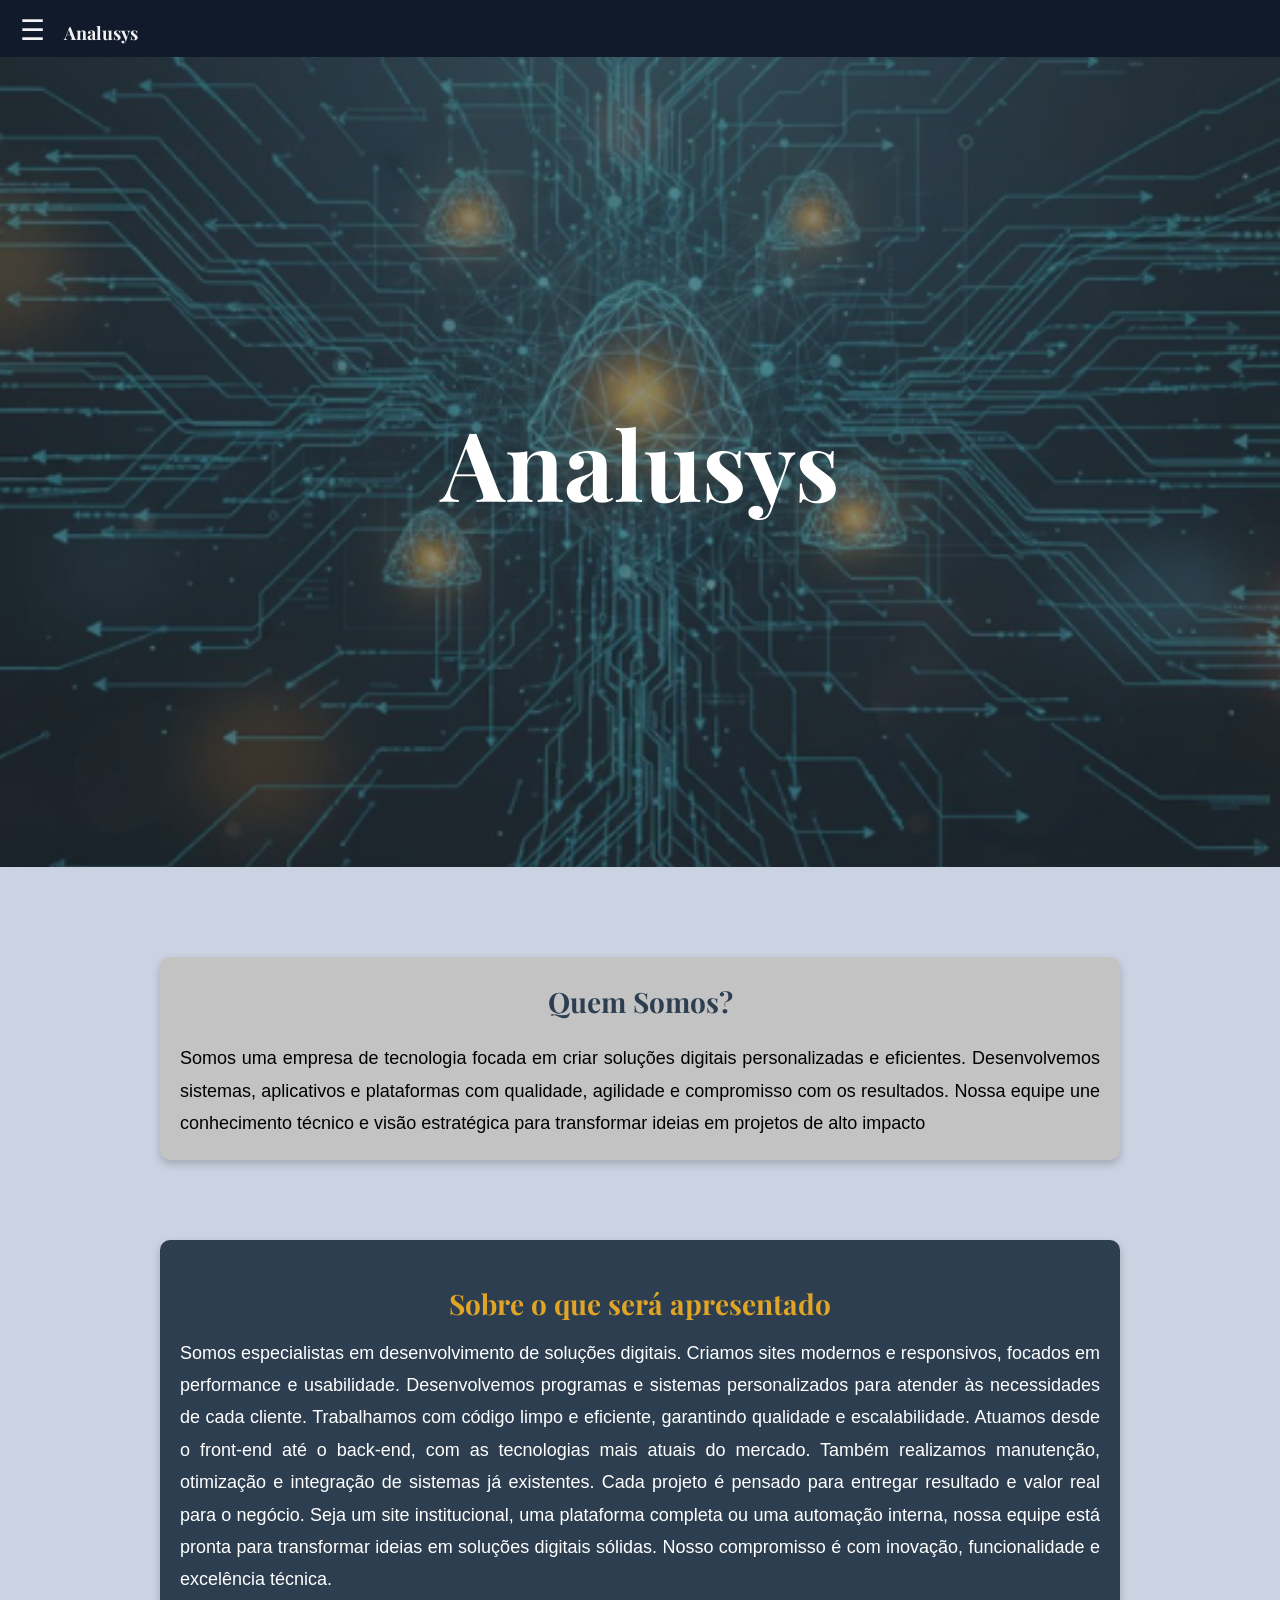
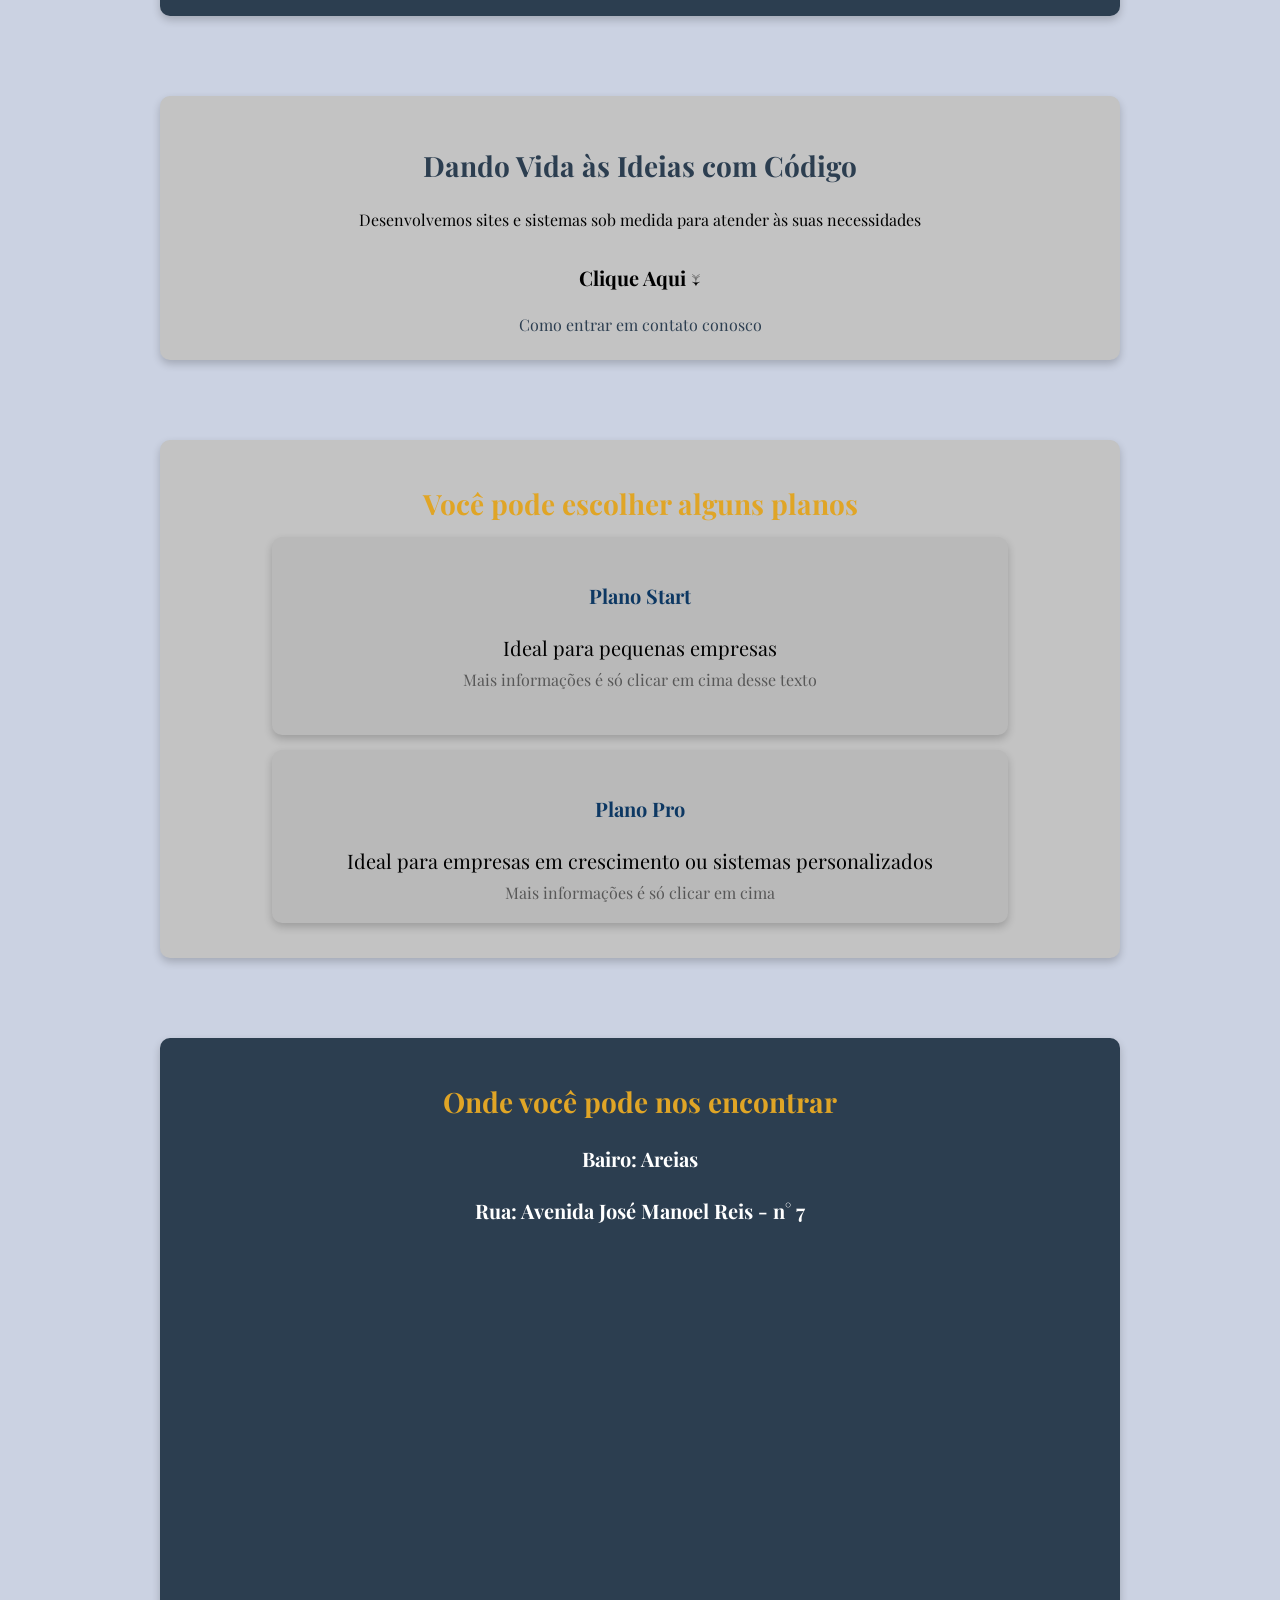
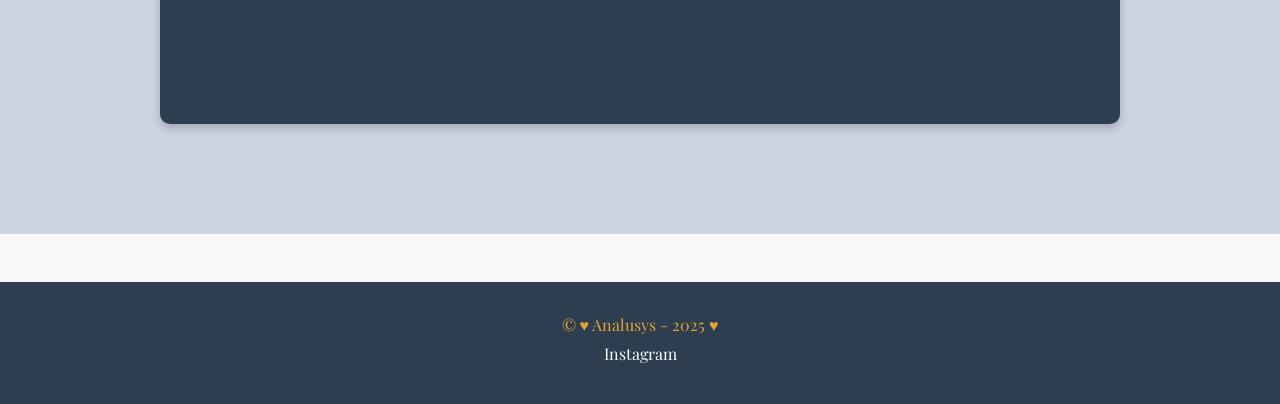
==== index.html @ 03ae9d4e "versao 06" ====
<!DOCTYPE html>
<html lang="pt_BR">
<head>
    <meta charset="UTF-8">
    <meta name="viewport" content="width=device-width, initial-scale=1.0">
    <link rel="stylesheet" href="./index.css">
    <link rel="shortcut icon" href="./img/logo_analusys.png" type="image/x-icon">
    <script src="./index.js"></script>
    <title>Situação de apendizagem</title>
    <link href="https://fonts.googleapis.com/css2?family=Great+Vibes&family=Playfair+Display:wght@700&display=swap" rel="stylesheet">
</head>
<body>
   <!-- Cabeçalho -->
    <header>
        <span class="menu-btn" onclick="abrirMenu()">&#9776;</span>
        <span class="logo">Analusys</span>
    </header>

    <!-- Menu lateral -->
    <nav id="menu-lateral" class="menu-lateral">
        <a href="javascript:void(0)" class="fechar" onclick="fecharMenu()">&times;</a>
        <a href="./index.html">Início</a>
        <a href="./sobre.html">Sobre</a>
        <a href="./projetos.html">Projetos</a>
    </nav>

    <!-- Banner com nome -->
    <section class="hero">
        <h1><span class="analusys">Analusys</span></h1>
    </section>
    <main class="container">
        <!-- sobre mim -->
        <section>
            <div class="sobre-mim">
                <div class="texto quemsoueu">
                    <h2>Quem Somos?</h2>
                    <p>
                        Somos uma empresa de tecnologia focada em criar soluções digitais personalizadas e eficientes. Desenvolvemos sistemas, aplicativos e plataformas com qualidade, agilidade e compromisso com os resultados. Nossa equipe une conhecimento técnico e visão estratégica para transformar ideias em projetos de alto impacto
                    </p>
                </div>
            </div>
            </section>

            <section>
                <div class="fala-cont">
                    <div class="fala">
                        <h3>Sobre o que será apresentado</h3>
                        <p class="texto">
                            Somos especialistas em desenvolvimento de soluções digitais. Criamos sites modernos e responsivos, focados em performance e usabilidade. Desenvolvemos programas e sistemas personalizados para atender às necessidades de cada cliente. Trabalhamos com código limpo e eficiente, garantindo qualidade e escalabilidade. Atuamos desde o front-end até o back-end, com as tecnologias mais atuais do mercado. Também realizamos manutenção, otimização e integração de sistemas já existentes. Cada projeto é pensado para entregar resultado e valor real para o negócio. Seja um site institucional, uma plataforma completa ou uma automação interna, nossa equipe está pronta para transformar ideias em soluções digitais sólidas. Nosso compromisso é com inovação, funcionalidade e excelência técnica.
                        </p>
                    </div>
                </div>
            </section>

            <section>
                <div class="entre-em-contato">
                    <div class="contato">
                        <h1>Dando Vida às Ideias com Código</h1>
                        <p>Desenvolvemos sites e sistemas sob medida para atender às suas necessidades</p>
                        <h2>Clique Aqui &darr;</h2>
                        <p>
                            <a href="./contato.html">Como entrar em contato conosco</a>
                        </p>
                    </div>

                </div>
            </section>
            <section>
                <div class="planos-mensais">
                    <div class="planos">
                        <h1>Você pode escolher alguns planos</h1>
                        <div class="plano-start">
                            <h1>Plano Start</h1>
                            <p>Ideal para pequenas empresas</p>
                            <a href="./plano-start.html">Mais informações é só clicar em cima desse texto</a>
                            <p></p>
                        </div>
                        <div class="plano-pro">
                            <h1>Plano Pro</h1>
                            <p>Ideal para empresas em crescimento ou sistemas personalizados</p>
                            <a href="./plano-pro.html">Mais informações é só clicar em cima</a>
                        </div>

                    </div>
                </div>
            </section>

            <!-- localização -->
            <section>
                <div class="aonde-estamos">
                    <div class="localizacao">
                        <h1> Onde você pode nos encontrar</h1>
                        <h2>Bairo: Areias</h2>
                        <h3>Rua: Avenida José Manoel Reis - n° 7</h3>

                        <iframe src="https://www.google.com/maps/embed?pb=!1m18!1m12!1m3!1d3547.6511385776926!2d-48.64043492561674!3d-27.230100706537907!2m3!1f0!2f0!3f0!3m2!1i1024!2i768!4f13.1!3m3!1m2!1s0x94d8a958b915060d%3A0x307182a0b4d7f685!2sAv.%20Jos%C3%A9%20Manoel%20Reis%2C%207%2C%20Tijucas%20-%20SC%2C%2088200-000!5e0!3m2!1spt-BR!2sbr!4v1760147303671!5m2!1spt-BR!2sbr" frameborder="0" 
                        class="mapa"></iframe>

                    </div>
                </div>
            </section>
    </main>
    <footer>
        <div class="cont-rodape">
            <p>&copy; &hearts; Analusys - 2025 &hearts;</p>
            <p>
                <a href="https://www.instagram.com/bernardi7072/">Instagram</a>
            </p>

        </div>
    </footer>
</body>
</body>
</html>
---- index.css ----
* {
    margin: 0;
    padding: 0;
    box-sizing: border-box;
}

body {
    font-family: 'Playfair Display', serif;
    background-color: #f8f8f8;
}

header {
    background: #111a2b;
    color: #f2f2f2;
    padding: 10px 20px;
    box-shadow: 0 2px 5px rgba(0,0,0,0.1);
}

.menu-btn {
    font-size: 28px;
    cursor: pointer;
    margin-right: 15px;
}

.logo {
    font-weight: bold;
    font-size: 18px;
}

/* Menu lateral */
.menu-lateral {
    height: 100%;
    width: 0;
    position: fixed;
    top: 0;
    left: 0;
    background-color: #2c3e50;
    overflow-x: hidden;
    transition: 0.4s;
    padding-top: 60px;
    z-index: 1000;
}

.menu-lateral a {
    padding: 12px 25px;
    text-decoration: none;
    font-size: 20px;
    color: white;
    display: block;
    transition: 0.3s;
}

.menu-lateral a:hover {
    background: #575757;
}

/* Botão de fechar (X) */
.menu-lateral .fechar {
    position: absolute;
    top: 15px;
    right: 25px;
    font-size: 36px;
    text-decoration: none;
    color: white;
}

/* Seção hero (banner) */
.hero {
    background: url("img/fundo_coxinha2.png") no-repeat center center/cover;
    height: 90vh;
    display: flex;
    justify-content: center;
    align-items: center;
    text-align: center;
}

/* Nome estilizado */
.hero h1 {
    font-size: 80px;
    color: #333;
    font-family: 'Playfair Display', serif;
}

.analusys {
    color: white; 
    font-size: 96px;
}

.container {
    padding: 50px;
    background: #cbd2e2;
}

.sobre-mim {
    display: flex;
    align-items: flex-start;
    justify-content: center;
    gap: 30px;
    max-width: 1000px;
    margin: 20px auto;
    padding: 20px 20px 40px 20px;
}

.sobre-mim .texto {
    flex: 1;
    font-size: 18px;
    line-height: 1.8;
    text-align: justify;
}

.sobre-mim .texto h2 {
    font-size: 28px;
    margin-bottom: 15px;
    text-align: center;
    color: #2c3e50;
    font-family: 'Playfair Display', serif;
}

.sobre-mim .texto p {
    font-family: Arial, sans-serif;
}

.sobre-mim .quemsoueu{
    background-color: #c3c3c3;
    color: black;
    border-radius: 10px;
    width: 100%;
    max-width: 2000px;
    margin: 0 auto;
    padding: 20px;
    box-shadow: 0 4px 8px rgba(0, 0, 0, 0.2);
}

.sobre-mim .texto p {
    font-family: Arial, sans-serif;
}

.fala-cont {
    display: flex;
    align-items: flex-start;
    justify-content: center;
    max-width: 1000px;
    margin: 20px auto;
    padding: 20px 20px 40px 20px;
}

.fala-cont h3 {
    font-size: 28px;
    margin-top: 25px;
    margin-bottom: 15px;
    text-align: center;
    color: #e0a526;
    font-family: 'Playfair Display', serif;
}

.fala-cont .texto{
    font-family: Arial, sans-serif;
}

.fala-cont .fala{
    background-color: #2c3e50;
    color: white;
    border-radius: 10px;
    width: 100%;
    max-width: 2000px;
    margin: 0 auto;
    padding: 20px;
    box-shadow: 0 4px 8px rgba(0, 0, 0, 0.2);
}

.fala-cont .texto {
    flex: 1;
    font-size: 18px;
    line-height: 1.8;
    text-align: justify;
}

.entre-em-contato{
    display: flex;
    align-items: flex-start;
    justify-content: center;
    max-width: 1000px;
    margin: 20px auto;
    padding: 20px 20px 40px 20px;
}

.entre-em-contato h1{
    font-size: 28px;
    margin-top: 25px;
    margin-bottom: 15px;
    text-align: center;
    color: #2c3e50;
    font-family: 'Playfair Display', serif;
}

.entre-em-contato h2{
    font-size: 20px;
    margin-top: 25px;
    margin-bottom: 15px;
    text-align: center;
    color: black;
    font-family: 'Playfair Display', serif;
}

.entre-em-contato .texto{
    font-family: Arial, sans-serif;
}

.entre-em-contato .contato{
    background-color: #c3c3c3;
    color: black;
    border-radius: 10px;
    width: 100%;
    max-width: 2000px;
    margin: 0 auto;
    padding: 20px;
    text-align: center;
    line-height: 1.8;
    box-shadow: 0 4px 8px rgba(0, 0, 0, 0.2);
}

.entre-em-contato p a{
    color: #2c3e50;
    text-decoration: none;
}


.planos-mensais {
    display: flex;
    flex-direction: column;
    align-items: center;
    justify-content: center;
    max-width: 1000px;
    margin: 20px auto;
    text-align: center;
    padding: 20px 20px 40px 20px;
}

.planos-mensais h1 {
    font-size: 28px;
    margin-top: 25px;
    margin-bottom: 8px;
    text-align: center;
    color: #e0a526;
    font-family: 'Playfair Display', serif;
}

.planos-mensais .texto{
    font-family: Arial, sans-serif;
}

.planos-mensais .planos{
    background-color: #c3c3c3;
    color: black;
    border-radius: 10px;
    width: 100%;
    max-width: 2000px;
    margin: 0 auto;
    padding: 20px;
    box-shadow: 0 4px 8px rgba(0, 0, 0, 0.2);
}

.plano-start{
    background-color: #b9b9b9;
    color: black;
    border-radius: 10px;
    width: 80%;
    margin: 15px auto; 
    padding: 20px;
    box-shadow: 0 4px 8px rgba(0, 0, 0, 0.2);
    transition: transform 0.3s ease, box-shadow 0.3s ease; /* transição suave */
}

/* Efeito de subida no hover */
.plano-start:hover {
    transform: translateY(-5px); 
    box-shadow: 0 8px 15px rgba(0, 0, 0, 0.3);
}

.plano-start h1{
    font-size: 20px;
    margin-top: 25px;
    margin-bottom: 8px;
    text-align: center;
    color: #0d3863;
    font-family: 'Playfair Display', serif;
}

.plano-start p{
    font-size: 20px;
    margin-top: 25px;
    margin-bottom: 8px;
    text-align: center;
    color: black;
    font-family: 'Playfair Display', serif;
}

.plano-start a{
   color: #575757;
   text-decoration: none; 
}

.plano-pro{
    background-color: #b9b9b9;
    color: black;
    border-radius: 10px;
    width: 80%;
    margin: 15px auto; 
    padding: 20px;
    box-shadow: 0 4px 8px rgba(0, 0, 0, 0.2);
    transition: transform 0.3s ease, box-shadow 0.3s ease; /* transição suave */
}

/* Efeito de subida no hover */
.plano-pro:hover {
    transform: translateY(-5px); 
    box-shadow: 0 8px 15px rgba(0, 0, 0, 0.3);
}

.plano-pro h1{
    font-size: 20px;
    margin-top: 25px;
    margin-bottom: 8px;
    text-align: center;
    color: #0d3863;
    font-family: 'Playfair Display', serif;
}

.plano-pro p{
    font-size: 20px;
    margin-top: 25px;
    margin-bottom: 8px;
    text-align: center;
    color: black;
    font-family: 'Playfair Display', serif;
}

.plano-pro a{
   color: #575757;
   text-decoration: none; 
}

.aonde-estamos {
    display: flex;
    align-items: flex-start;
    justify-content: center;
    max-width: 1000px;
    margin: 20px auto;
    padding: 20px 20px 40px 20px;
}

.aonde-estamos h1 {
    font-size: 28px;
    margin-top: 25px;
    margin-bottom: 15px;
    text-align: center;
    color: #e0a526;
    font-family: 'Playfair Display', serif;
}

.aonde-estamos .texto{
    font-family: Arial, sans-serif;
}

.aonde-estamos .localizacao{
    background-color: #2c3e50;
    color: white;
    border-radius: 10px;
    width: 100%;
    max-width: 2000px;
    margin: 0 auto;
    padding: 20px;
    box-shadow: 0 4px 8px rgba(0, 0, 0, 0.2);
}

.aonde-estamos h2{
    font-size: 20px;
    margin-top: 25px;
    margin-bottom: 15px;
    text-align: center;
    color: white;
    font-family: 'Playfair Display', serif;
}

.aonde-estamos h3{
    font-size: 20px;
    margin-top: 25px;
    margin-bottom: 15px;
    text-align: center;
    color: white;
    font-family: 'Playfair Display', serif;
}

.aonde-estamos .localizacao {
    flex: 1;
    font-size: 18px;
    text-align: justify;
}

.aonde-estamos .mapa{
    width: 100%;
    height:450px; 
    border:0; 
    margin-top:10px; 
    border-radius:10px;
}
footer {
    background-color: #2c3e50;
    color: #e0a526;
    text-align: center;
    padding: 2rem 0;
    margin-top: 3rem;
}

.cont-rodape p {
    margin-bottom: 0.5rem;
}

.cont-rodape p a{
    color: white;
    text-decoration: none;
}

/* Responsividade */
@media (max-width: 768px) {
    .sobre-mim .sobre-content {
        flex-direction: column;
        text-align: center;
    }

    .sobre-mim .foto img {
        width: 90%;
    }
}
@media (max-width: 768px) {
    .sobre-mim .sobre-content {
        flex-direction: column;
        text-align: center;
    }

    .sobre-mim .foto img {
        width: 90%;
    }
}
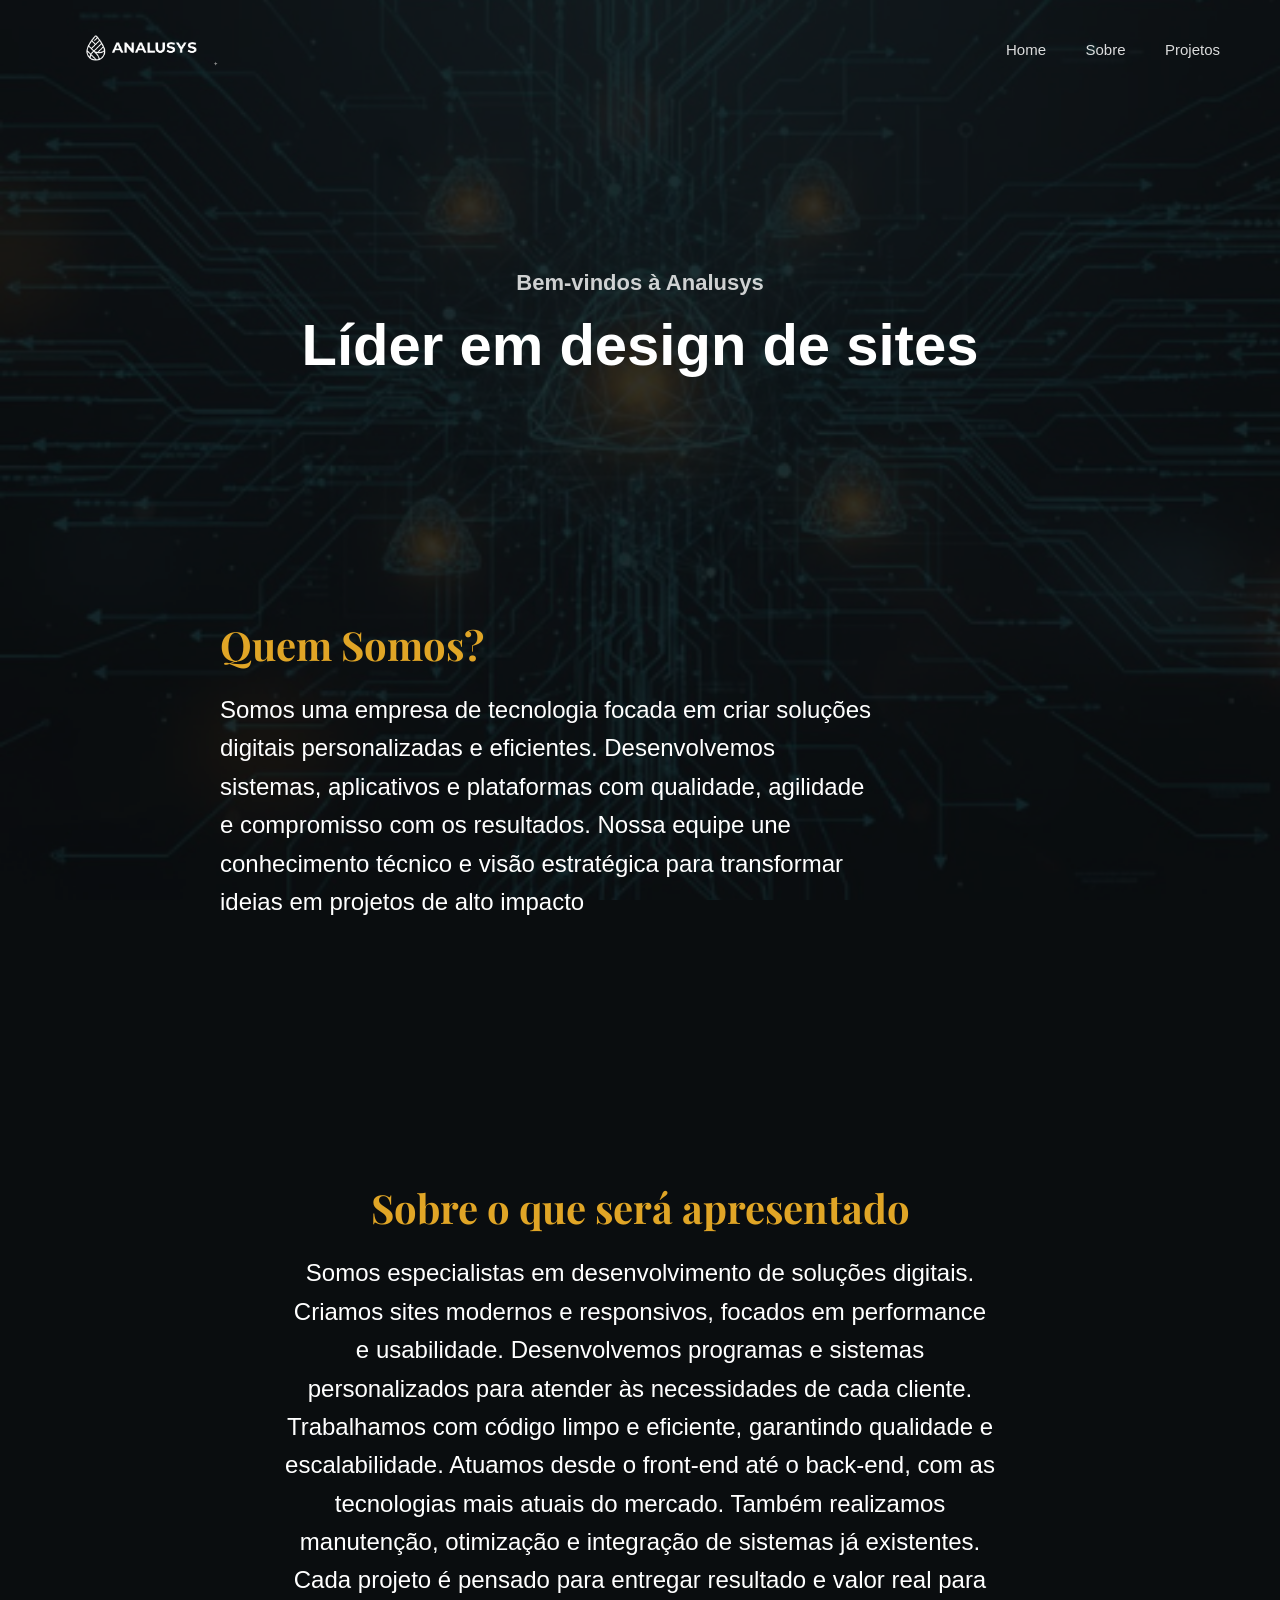
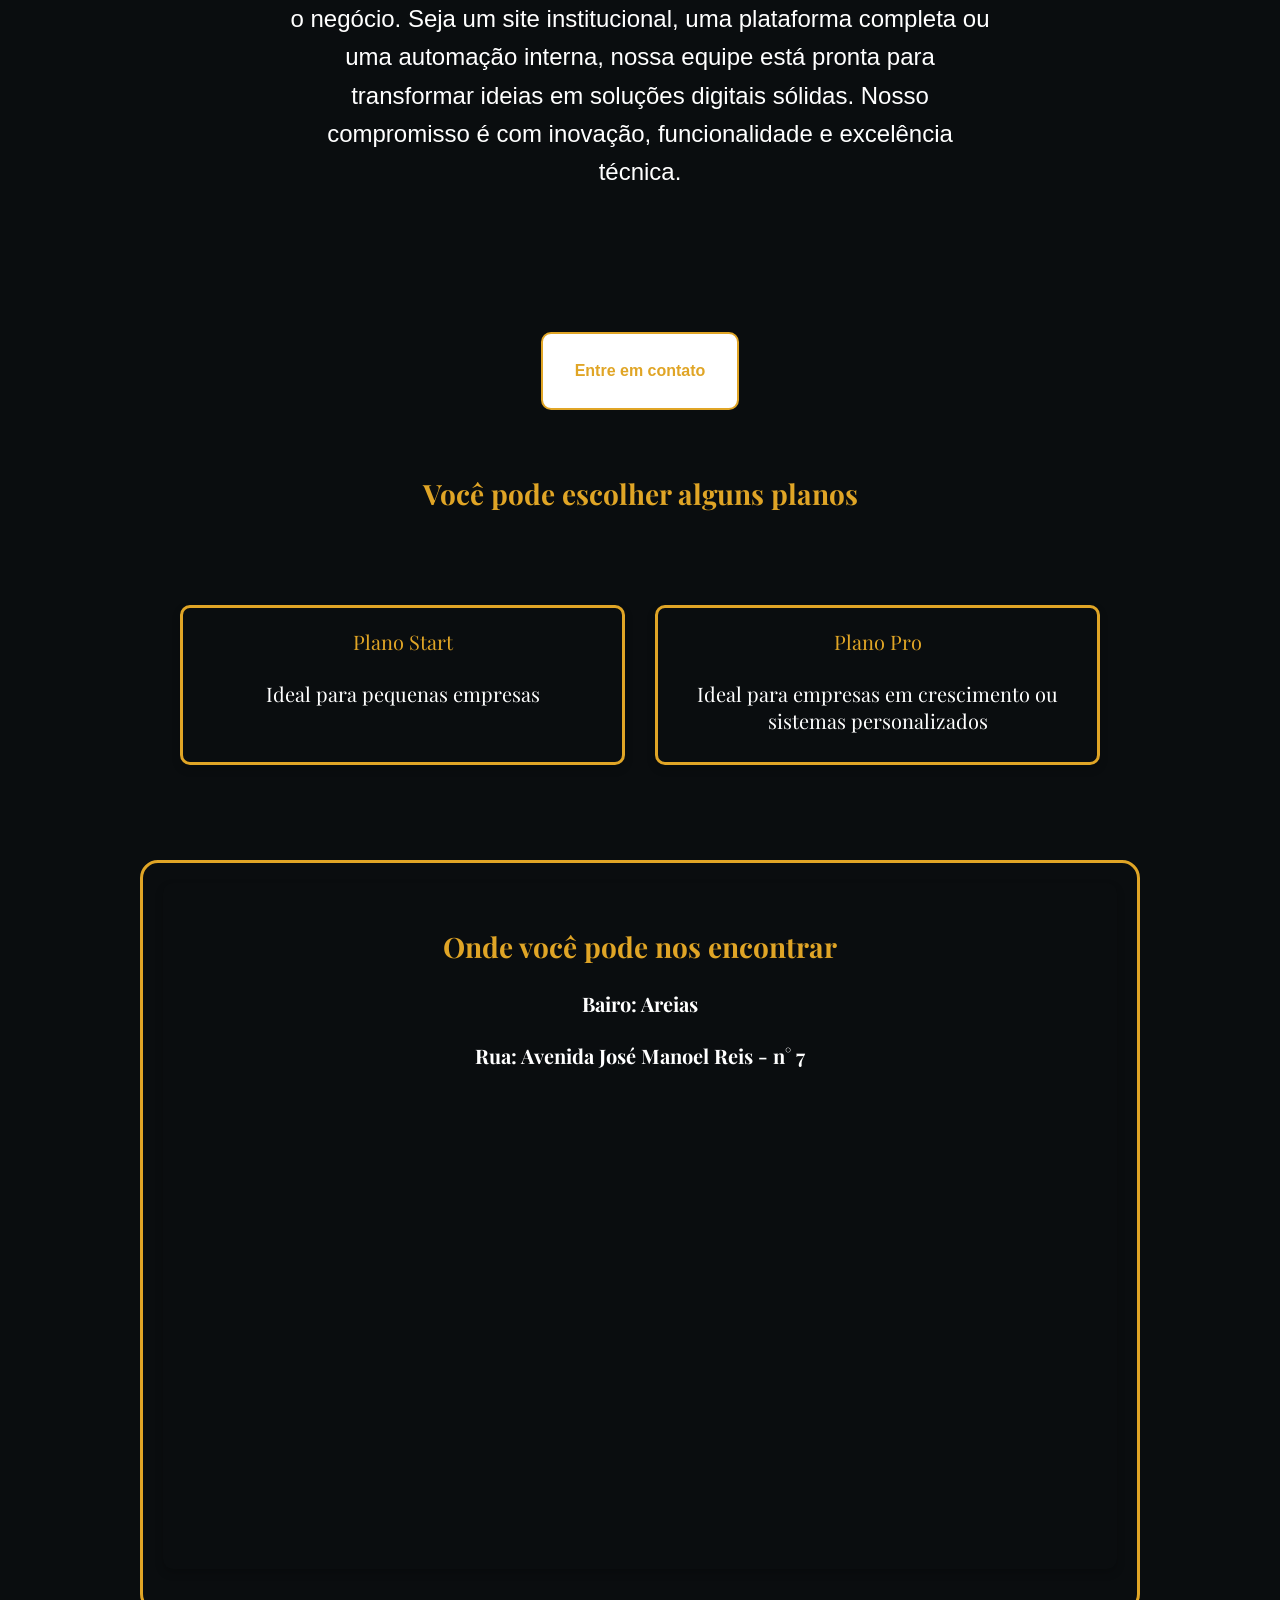
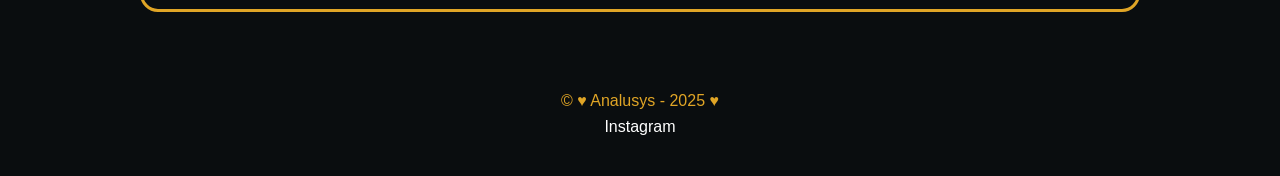
==== commit f7a670a8: "versão 17" ====
--- a/index.html
+++ b/index.html
@@ -5,80 +5,72 @@
     <meta name="viewport" content="width=device-width, initial-scale=1.0">
     <link rel="stylesheet" href="./index.css">
     <link rel="shortcut icon" href="./img/logo_analusys.png" type="image/x-icon">
-    <script src="./index.js"></script>
-    <title>Situação de apendizagem</title>
+    <script src="./index.js">defer</script>
+    <title>Analusys</title>
+    <!-- link para letras diferentes, que não tem na biblioteca do vsc -->
     <link href="https://fonts.googleapis.com/css2?family=Great+Vibes&family=Playfair+Display:wght@700&display=swap" rel="stylesheet">
 </head>
 <body>
    <!-- Cabeçalho -->
     <header>
-        <span class="menu-btn" onclick="abrirMenu()">&#9776;</span>
-        <span class="logo">Analusys</span>
+        <div class="logo">
+            <img src="./img/logo-nome03.png" alt="">
+        </div>
+
+        <nav>
+            <a href="./index.html">Home</a>
+            <a href="./sobre.html">Sobre</a>
+            <a href="./projetos.html">Projetos</a>
+        </nav>
     </header>
 
-    <!-- Menu lateral -->
-    <nav id="menu-lateral" class="menu-lateral">
-        <a href="javascript:void(0)" class="fechar" onclick="fecharMenu()">&times;</a>
-        <a href="./index.html">Início</a>
-        <a href="./sobre.html">Sobre</a>
-        <a href="./projetos.html">Projetos</a>
-    </nav>
+    <!-- HERO SECTION -->
+    <section class="hero">
+        <div class="hero-bg"></div>
 
-    <!-- Banner com nome -->
-    <section class="hero">
-        <h1><span class="analusys">Analusys</span></h1>
+        <h3>Bem-vindos à Analusys</h3>
+        <h1>Líder em design de sites</h1>
+
     </section>
+
     <main class="container">
         <!-- sobre mim -->
         <section>
             <div class="sobre-mim">
-                <div class="texto quemsoueu">
-                    <h2>Quem Somos?</h2>
-                    <p>
-                        Somos uma empresa de tecnologia focada em criar soluções digitais personalizadas e eficientes. Desenvolvemos sistemas, aplicativos e plataformas com qualidade, agilidade e compromisso com os resultados. Nossa equipe une conhecimento técnico e visão estratégica para transformar ideias em projetos de alto impacto
-                    </p>
-                </div>
+                <h2>Quem Somos?</h2>
+                <p>
+                    Somos uma empresa de tecnologia focada em criar soluções digitais personalizadas e eficientes. Desenvolvemos sistemas, aplicativos e plataformas com qualidade, agilidade e compromisso com os resultados. Nossa equipe une conhecimento técnico e visão estratégica para transformar ideias em projetos de alto impacto
+                </p>
             </div>
             </section>
 
             <section>
-                <div class="fala-cont">
-                    <div class="fala">
+                <div class="fala-cont">                     
                         <h3>Sobre o que será apresentado</h3>
-                        <p class="texto">
+                        <p>
                             Somos especialistas em desenvolvimento de soluções digitais. Criamos sites modernos e responsivos, focados em performance e usabilidade. Desenvolvemos programas e sistemas personalizados para atender às necessidades de cada cliente. Trabalhamos com código limpo e eficiente, garantindo qualidade e escalabilidade. Atuamos desde o front-end até o back-end, com as tecnologias mais atuais do mercado. Também realizamos manutenção, otimização e integração de sistemas já existentes. Cada projeto é pensado para entregar resultado e valor real para o negócio. Seja um site institucional, uma plataforma completa ou uma automação interna, nossa equipe está pronta para transformar ideias em soluções digitais sólidas. Nosso compromisso é com inovação, funcionalidade e excelência técnica.
                         </p>
-                    </div>
                 </div>
             </section>
 
             <section>
-                <div class="entre-em-contato">
-                    <div class="contato">
-                        <h1>Dando Vida às Ideias com Código</h1>
-                        <p>Desenvolvemos sites e sistemas sob medida para atender às suas necessidades</p>
-                        <h2>Clique Aqui &darr;</h2>
-                        <p>
-                            <a href="./contato.html">Como entrar em contato conosco</a>
-                        </p>
-                    </div>
-
-                </div>
+                    <button class="entre-contato">
+                        <span><a href="./contato.html">Entre em contato</a></span>
+                    </button>
+   
             </section>
             <section>
                 <div class="planos-mensais">
+                    <h1>Você pode escolher alguns planos</h1>
                     <div class="planos">
-                        <h1>Você pode escolher alguns planos</h1>
                         <div class="plano-start">
-                            <h1>Plano Start</h1>
+                            <a href="./plano-start.html">Plano Start</a>
                             <p>Ideal para pequenas empresas</p>
-                            <a href="./plano-start.html">Mais informações é só clicar em cima desse texto</a>
                             <p></p>
                         </div>
                         <div class="plano-pro">
-                            <h1>Plano Pro</h1>
+                            <a href="./plano-pro.html">Plano Pro</a>
                             <p>Ideal para empresas em crescimento ou sistemas personalizados</p>
-                            <a href="./plano-pro.html">Mais informações é só clicar em cima</a>
                         </div>
 
                     </div>
--- a/index.css
+++ b/index.css
@@ -5,124 +5,352 @@
 }
 
 body {
-    font-family: 'Playfair Display', serif;
-    background-color: #f8f8f8;
-}
-
+    margin: 0;
+    background: #0A0D0F;
+    font-family: 'Helvetica Neue', Arial, sans-serif;
+    color: #fff;
+}
+
+/* HEADER */
 header {
-    background: #111a2b;
-    color: #f2f2f2;
-    padding: 10px 20px;
-    box-shadow: 0 2px 5px rgba(0,0,0,0.1);
-}
-
-.menu-btn {
-    font-size: 28px;
-    cursor: pointer;
-    margin-right: 15px;
-}
-
-.logo {
-    font-weight: bold;
-    font-size: 18px;
-}
-
-/* Menu lateral */
-.menu-lateral {
-    height: 100%;
-    width: 0;
-    position: fixed;
+    display: flex;
+    justify-content: space-between;
+    align-items: center;
+    padding: 28px 60px;
+}
+
+.logo img{
+    height: 40px;
+    margin: auto;
+    font-size: 20px;
+    font-weight: 600;
+    letter-spacing: 1px;
+}
+
+nav a {
+    margin-left: 35px;
+    text-decoration: none;
+    color: #fff;
+    font-size: 15px;
+    opacity: 0.85;
+    transition: 0.3s;
+}
+
+nav a:hover {
+    opacity: 1;
+}
+
+/* HERO */
+.hero {
+    text-align: center;
+    margin-top: 150px;
+    padding: 20px;
+}
+
+.hero-bg {
+    position: absolute;
     top: 0;
     left: 0;
-    background-color: #2c3e50;
-    overflow-x: hidden;
-    transition: 0.4s;
-    padding-top: 60px;
-    z-index: 1000;
-}
-
-.menu-lateral a {
-    padding: 12px 25px;
+    width: 100%;
+    height: 100%;
+    background-image: url("./img/fundo_coxinha2.png"); 
+    background-size: cover;
+    background-position: center;
+    background-repeat: no-repeat;
+    filter: brightness(0.35); 
+    z-index: -1;
+}
+
+.hero h3 {
+    font-size: 22px;
+    opacity: 0.8;
+}
+
+.hero h1 {
+    margin-top: 15px;
+    font-size: 58px;
+    font-weight: 600;
+}
+
+.container {
+    width: 100%;
+    margin: 0 auto;
+}
+
+/*---------- sobre ------------------*/
+
+.sobre-mim {
+    width: 700px;
+    max-width: 1000px;
+    margin: 200px;
+    padding: 20px 20px 40px ;
+    display: flex;
+    flex-direction: column; 
+    gap: 20px;
+}
+
+.sobre-mim h2 {
+    font-size: 40px;
+    margin: 0;
+    color: #e0a526;
+    font-family: 'Playfair Display', serif;
+}
+
+.sobre-mim p {
+    color: white;
+    font-family: Arial, sans-serif;
+    font-size: 24px;
+    line-height: 1.6;
+}
+
+/*------------- conteudo -----------------*/
+.fala-cont{
+    width: 750px;
+    max-width: 1000px;
+    margin: 100px 100px 100px 600px; /* empurra para a direita */
+    padding: 20px 20px 40px 20px;
+    display: flex;
+    flex-direction: column; 
+    gap: 20px;
+}
+
+.fala-cont h3{
+    font-size: 40px;
+    margin: 0;
+    color: #e0a526;
+    font-family: 'Playfair Display', serif;
+    text-align: right;
+}
+
+.fala-cont p {
+    color: white;
+    font-family: Arial, sans-serif;
+    font-size: 24px;
+    line-height: 1.6;
+    text-align: right;
+}
+/*------------ contato -----------*/
+
+.entre-contato {
+  position: relative;
+  padding: 28px 32px;
+  background: white;
+  border: 2px solid #e0a526;
+  border-radius: 10px;
+  cursor: pointer;
+  overflow: hidden;
+  text-decoration: none;
+  display: block;
+  margin: 0 auto; /* centro */
+  font-size: 16px;
+  color: black;
+  transition: color 0.3s ease, background 0.3s ease;
+}
+
+/* Remover barra azul */
+.entre-contato,
+.entre-contato:focus,
+.entre-contato:active {
+  outline: none;
+  box-shadow: none;
+}
+
+/* A faixa preta */
+.entre-contato::before {
+  content: "";
+  position: absolute;
+  top: 0;
+  left: -100%;
+  width: 100%;
+  height: 100%;
+  background: black;
+  transition: left 0.35s ease;
+  z-index: 0;
+}
+
+.entre-contato span {
+  position: relative;
+  z-index: 1;
+}
+
+/* Hover */
+.entre-contato:hover::before {
+  left: 0;
+}
+
+.entre-contato:hover span {
+  color: white;
+}
+
+.entre-contato:hover {
+  background: white;
+}
+
+
+.entre-contato a{
     text-decoration: none;
-    font-size: 20px;
-    color: white;
-    display: block;
-    transition: 0.3s;
-}
-
-.menu-lateral a:hover {
-    background: #575757;
-}
-
-/* Botão de fechar (X) */
-.menu-lateral .fechar {
-    position: absolute;
-    top: 15px;
-    right: 25px;
-    font-size: 36px;
-    text-decoration: none;
-    color: white;
-}
-
-/* Seção hero (banner) */
-.hero {
-    background: url("img/fundo_coxinha2.png") no-repeat center center/cover;
-    height: 90vh;
-    display: flex;
+    color: #e0a526;
+    font-weight: bolder;
+}
+
+/*------------ planos mensais ----------------*/
+
+.planos-mensais {
+    display: flex;
+    flex-direction: column;
+    justify-content: flex-start;
+    align-items: center;
+    gap: 30px;
+    flex-wrap: nowrap;
+    margin: 40px auto;
+    width: 90%;
+}
+
+.planos-mensais {
+    display: flex;
+    flex-direction: column;
+    align-items: center;
     justify-content: center;
-    align-items: center;
-    text-align: center;
-}
-
-/* Nome estilizado */
-.hero h1 {
-    font-size: 80px;
-    color: #333;
-    font-family: 'Playfair Display', serif;
-}
-
-.analusys {
-    color: white; 
-    font-size: 96px;
-}
-
-.container {
-    padding: 50px;
-    background: #cbd2e2;
-}
-
-.sobre-mim {
+    max-width: 1000px;
+    margin: 20px auto;
+    text-align: center;
+    padding: 20px 20px 40px 20px;
+}
+
+.planos-mensais h1 {
+    font-size: 28px;
+    margin-top: 25px;
+    margin-bottom: 8px;
+    text-align: center;
+    color: #e0a526;
+    font-family: 'Playfair Display', serif;
+}
+
+.planos-mensais .texto{
+    font-family: Arial, sans-serif;
+}
+
+.planos-mensais .planos{
+    color: black;
+    border-radius: 10px;
+    width: 100%;
+    max-width: 2000px;
+    margin: 0 auto;
+    padding: 20px; 
+    display: flex;
+    justify-content: center;
+    gap: 30px;
+    flex-wrap: nowrap; /* impede quebrar linha */
+    margin-top: 20px;
+}
+
+/*--------------- plano start ---------------*/
+
+.plano-start{
+    background-color: #0A0D0F;
+    color:black;
+    border-radius: 10px;
+    width: 50%;
+    margin: 15px auto; 
+    padding: 20px;
+    border: 3px solid #e0a526;
+    box-shadow: 0 4px 8px rgba(0, 0, 0, 0.2);
+    transition: transform 0.3s ease, box-shadow 0.3s ease; /* transição suave */
+}
+
+/* Efeito de subida no hover */
+.plano-start:hover {
+    transform: translateY(-5px); 
+    box-shadow: 0 8px 15px rgba(0, 0, 0, 0.3);
+}
+
+.plano-start a{
+    font-size: 20px;
+    margin-top: 25px;
+    margin-bottom: 8px;
+    text-align: center;
+    color: #e0a526;
+    font-family: 'Playfair Display', serif;
+    text-decoration: none; 
+}
+
+.plano-start p{
+    font-size: 20px;
+    margin-top: 25px;
+    margin-bottom: 8px;
+    text-align: center;
+    color: white;
+    font-family: 'Playfair Display', serif;
+}
+
+
+/* ------------ plano pro ----------------*/
+
+.plano-pro{
+    background-color: #0A0D0F;
+    color: black;
+    border-radius: 10px;
+    width: 50%;
+    margin: 15px auto; 
+    padding: 20px;
+    border: 3px solid #e0a526;
+    box-shadow: 0 4px 8px rgba(0, 0, 0, 0.2);
+    transition: transform 0.3s ease, box-shadow 0.3s ease;
+}
+
+.plano-pro:hover {
+    transform: translateY(-5px); 
+    box-shadow: 0 8px 15px rgba(0, 0, 0, 0.3);
+}
+
+.plano-pro a{
+    font-size: 20px;
+    margin-top: 25px;
+    margin-bottom: 8px;
+    text-align: center;
+    color: #e0a526;
+    font-family: 'Playfair Display', serif;
+    text-decoration: none; 
+}
+
+.plano-pro p{
+    font-size: 20px;
+    margin-top: 25px;
+    margin-bottom: 8px;
+    text-align: center;
+    color: white;
+    font-family: 'Playfair Display', serif;
+}
+
+/*------------ localização --------------*/
+
+.aonde-estamos {
     display: flex;
     align-items: flex-start;
     justify-content: center;
-    gap: 30px;
     max-width: 1000px;
     margin: 20px auto;
+    border-radius: 18px;
+    border: 3px solid #e0a526;
     padding: 20px 20px 40px 20px;
 }
 
-.sobre-mim .texto {
-    flex: 1;
-    font-size: 18px;
-    line-height: 1.8;
-    text-align: justify;
-}
-
-.sobre-mim .texto h2 {
+.aonde-estamos h1 {
     font-size: 28px;
+    margin-top: 25px;
     margin-bottom: 15px;
     text-align: center;
-    color: #2c3e50;
-    font-family: 'Playfair Display', serif;
-}
-
-.sobre-mim .texto p {
+    color: #e0a526;
+    font-family: 'Playfair Display', serif;
+}
+
+.aonde-estamos .texto{
     font-family: Arial, sans-serif;
 }
 
-.sobre-mim .quemsoueu{
-    background-color: #c3c3c3;
-    color: black;
+.aonde-estamos .localizacao{
+    background-color: #0A0D0F;
+    color: white;
     border-radius: 10px;
     width: 100%;
     max-width: 2000px;
@@ -131,248 +359,6 @@
     box-shadow: 0 4px 8px rgba(0, 0, 0, 0.2);
 }
 
-.sobre-mim .texto p {
-    font-family: Arial, sans-serif;
-}
-
-.fala-cont {
-    display: flex;
-    align-items: flex-start;
-    justify-content: center;
-    max-width: 1000px;
-    margin: 20px auto;
-    padding: 20px 20px 40px 20px;
-}
-
-.fala-cont h3 {
-    font-size: 28px;
-    margin-top: 25px;
-    margin-bottom: 15px;
-    text-align: center;
-    color: #e0a526;
-    font-family: 'Playfair Display', serif;
-}
-
-.fala-cont .texto{
-    font-family: Arial, sans-serif;
-}
-
-.fala-cont .fala{
-    background-color: #2c3e50;
-    color: white;
-    border-radius: 10px;
-    width: 100%;
-    max-width: 2000px;
-    margin: 0 auto;
-    padding: 20px;
-    box-shadow: 0 4px 8px rgba(0, 0, 0, 0.2);
-}
-
-.fala-cont .texto {
-    flex: 1;
-    font-size: 18px;
-    line-height: 1.8;
-    text-align: justify;
-}
-
-.entre-em-contato{
-    display: flex;
-    align-items: flex-start;
-    justify-content: center;
-    max-width: 1000px;
-    margin: 20px auto;
-    padding: 20px 20px 40px 20px;
-}
-
-.entre-em-contato h1{
-    font-size: 28px;
-    margin-top: 25px;
-    margin-bottom: 15px;
-    text-align: center;
-    color: #2c3e50;
-    font-family: 'Playfair Display', serif;
-}
-
-.entre-em-contato h2{
-    font-size: 20px;
-    margin-top: 25px;
-    margin-bottom: 15px;
-    text-align: center;
-    color: black;
-    font-family: 'Playfair Display', serif;
-}
-
-.entre-em-contato .texto{
-    font-family: Arial, sans-serif;
-}
-
-.entre-em-contato .contato{
-    background-color: #c3c3c3;
-    color: black;
-    border-radius: 10px;
-    width: 100%;
-    max-width: 2000px;
-    margin: 0 auto;
-    padding: 20px;
-    text-align: center;
-    line-height: 1.8;
-    box-shadow: 0 4px 8px rgba(0, 0, 0, 0.2);
-}
-
-.entre-em-contato p a{
-    color: #2c3e50;
-    text-decoration: none;
-}
-
-
-.planos-mensais {
-    display: flex;
-    flex-direction: column;
-    align-items: center;
-    justify-content: center;
-    max-width: 1000px;
-    margin: 20px auto;
-    text-align: center;
-    padding: 20px 20px 40px 20px;
-}
-
-.planos-mensais h1 {
-    font-size: 28px;
-    margin-top: 25px;
-    margin-bottom: 8px;
-    text-align: center;
-    color: #e0a526;
-    font-family: 'Playfair Display', serif;
-}
-
-.planos-mensais .texto{
-    font-family: Arial, sans-serif;
-}
-
-.planos-mensais .planos{
-    background-color: #c3c3c3;
-    color: black;
-    border-radius: 10px;
-    width: 100%;
-    max-width: 2000px;
-    margin: 0 auto;
-    padding: 20px;
-    box-shadow: 0 4px 8px rgba(0, 0, 0, 0.2);
-}
-
-.plano-start{
-    background-color: #b9b9b9;
-    color: black;
-    border-radius: 10px;
-    width: 80%;
-    margin: 15px auto; 
-    padding: 20px;
-    box-shadow: 0 4px 8px rgba(0, 0, 0, 0.2);
-    transition: transform 0.3s ease, box-shadow 0.3s ease; /* transição suave */
-}
-
-/* Efeito de subida no hover */
-.plano-start:hover {
-    transform: translateY(-5px); 
-    box-shadow: 0 8px 15px rgba(0, 0, 0, 0.3);
-}
-
-.plano-start h1{
-    font-size: 20px;
-    margin-top: 25px;
-    margin-bottom: 8px;
-    text-align: center;
-    color: #0d3863;
-    font-family: 'Playfair Display', serif;
-}
-
-.plano-start p{
-    font-size: 20px;
-    margin-top: 25px;
-    margin-bottom: 8px;
-    text-align: center;
-    color: black;
-    font-family: 'Playfair Display', serif;
-}
-
-.plano-start a{
-   color: #575757;
-   text-decoration: none; 
-}
-
-.plano-pro{
-    background-color: #b9b9b9;
-    color: black;
-    border-radius: 10px;
-    width: 80%;
-    margin: 15px auto; 
-    padding: 20px;
-    box-shadow: 0 4px 8px rgba(0, 0, 0, 0.2);
-    transition: transform 0.3s ease, box-shadow 0.3s ease; /* transição suave */
-}
-
-/* Efeito de subida no hover */
-.plano-pro:hover {
-    transform: translateY(-5px); 
-    box-shadow: 0 8px 15px rgba(0, 0, 0, 0.3);
-}
-
-.plano-pro h1{
-    font-size: 20px;
-    margin-top: 25px;
-    margin-bottom: 8px;
-    text-align: center;
-    color: #0d3863;
-    font-family: 'Playfair Display', serif;
-}
-
-.plano-pro p{
-    font-size: 20px;
-    margin-top: 25px;
-    margin-bottom: 8px;
-    text-align: center;
-    color: black;
-    font-family: 'Playfair Display', serif;
-}
-
-.plano-pro a{
-   color: #575757;
-   text-decoration: none; 
-}
-
-.aonde-estamos {
-    display: flex;
-    align-items: flex-start;
-    justify-content: center;
-    max-width: 1000px;
-    margin: 20px auto;
-    padding: 20px 20px 40px 20px;
-}
-
-.aonde-estamos h1 {
-    font-size: 28px;
-    margin-top: 25px;
-    margin-bottom: 15px;
-    text-align: center;
-    color: #e0a526;
-    font-family: 'Playfair Display', serif;
-}
-
-.aonde-estamos .texto{
-    font-family: Arial, sans-serif;
-}
-
-.aonde-estamos .localizacao{
-    background-color: #2c3e50;
-    color: white;
-    border-radius: 10px;
-    width: 100%;
-    max-width: 2000px;
-    margin: 0 auto;
-    padding: 20px;
-    box-shadow: 0 4px 8px rgba(0, 0, 0, 0.2);
-}
-
 .aonde-estamos h2{
     font-size: 20px;
     margin-top: 25px;
@@ -405,7 +391,7 @@
     border-radius:10px;
 }
 footer {
-    background-color: #2c3e50;
+    background-color: #0A0D0F;
     color: #e0a526;
     text-align: center;
     padding: 2rem 0;
@@ -421,24 +407,179 @@
     text-decoration: none;
 }
 
-/* Responsividade */
+/*---------------- Responsividade -----------------*/
+
+@media (max-width: 1400px) {
+
+    .fala-cont {
+        margin: 100px auto;
+        text-align: center;
+    }
+
+    .fala-cont h3,
+    .fala-cont p {
+        text-align: center;
+    }
+}
+
+/* ---- Tablets (até 1024px) ---- */
+@media (max-width: 1024px) {
+
+    header {
+        padding: 20px 30px;
+        flex-direction: column;
+        gap: 15px;
+    }
+
+    nav a {
+        margin-left: 20px;
+    }
+
+    .hero h1 {
+        font-size: 42px;
+    }
+
+    .sobre-mim,
+    .fala-cont {
+        width: 90%;
+        margin: 60px auto;
+        text-align: center;
+    }
+
+    .fala-cont h3,
+    .fala-cont p {
+        text-align: center;
+    }
+
+    .planos-mensais .planos {
+        flex-wrap: wrap;
+        gap: 20px;
+    }
+
+    .plano-start,
+    .plano-pro {
+        width: 80%;
+    }
+
+    .aonde-estamos {
+        flex-direction: column;
+        padding: 20px;
+    }
+
+    .aonde-estamos iframe {
+        width: 100%;
+        height: 350px;
+    }
+}
+
+/* ---- Celulares até 768px ---- */
 @media (max-width: 768px) {
-    .sobre-mim .sobre-content {
+
+    header {
+        padding: 18px 20px;
         flex-direction: column;
+        gap: 12px;
+    }
+
+    nav a {
+        font-size: 14px;
+        margin-left: 15px;
+    }
+
+    .hero {
+        margin-top: 100px;
+        padding: 10px;
+    }
+
+    .hero h1 {
+        font-size: 32px;
+    }
+
+    .hero h3 {
+        font-size: 16px;
+    }
+
+    .sobre-mim,
+    .fala-cont {
+        width: 90%;
+        margin: 40px auto;
         text-align: center;
     }
 
-    .sobre-mim .foto img {
-        width: 90%;
-    }
-}
-@media (max-width: 768px) {
-    .sobre-mim .sobre-content {
+    .sobre-mim h2,
+    .fala-cont h3 {
+        font-size: 30px;
+    }
+
+    .sobre-mim p,
+    .fala-cont p {
+        font-size: 18px;
+    }
+
+    .planos-mensais h1 {
+        font-size: 22px;
+    }
+
+    .plano-start,
+    .plano-pro {
+        width: 100%;
+    }
+
+    /* Contatos (cards h1) */
+    .por-que-meio {
         flex-direction: column;
-        text-align: center;
-    }
-
-    .sobre-mim .foto img {
-        width: 90%;
-    }
-}+        gap: 15px;
+    }
+
+    .por-que-meio h1 {
+        width: 100%;
+        min-width: unset;
+        font-size: 16px;
+        padding: 12px;
+    }
+
+    .aonde-estamos {
+        flex-direction: column;
+        padding: 15px;
+    }
+
+    .aonde-estamos iframe {
+        height: 280px;
+    }
+
+}
+
+/* ---- Celulares pequenos até 480px ---- */
+@media (max-width: 480px) {
+
+    header {
+        padding: 15px;
+    }
+
+    nav a {
+        margin-left: 10px;
+        font-size: 13px;
+    }
+
+    .hero h1 {
+        font-size: 26px;
+    }
+
+    .hero h3 {
+        font-size: 14px;
+    }
+
+    .sobre-mim p,
+    .fala-cont p {
+        font-size: 16px;
+    }
+
+    .plano-start p,
+    .plano-pro p {
+        font-size: 16px;
+    }
+
+    footer {
+        font-size: 14px;
+    }
+}
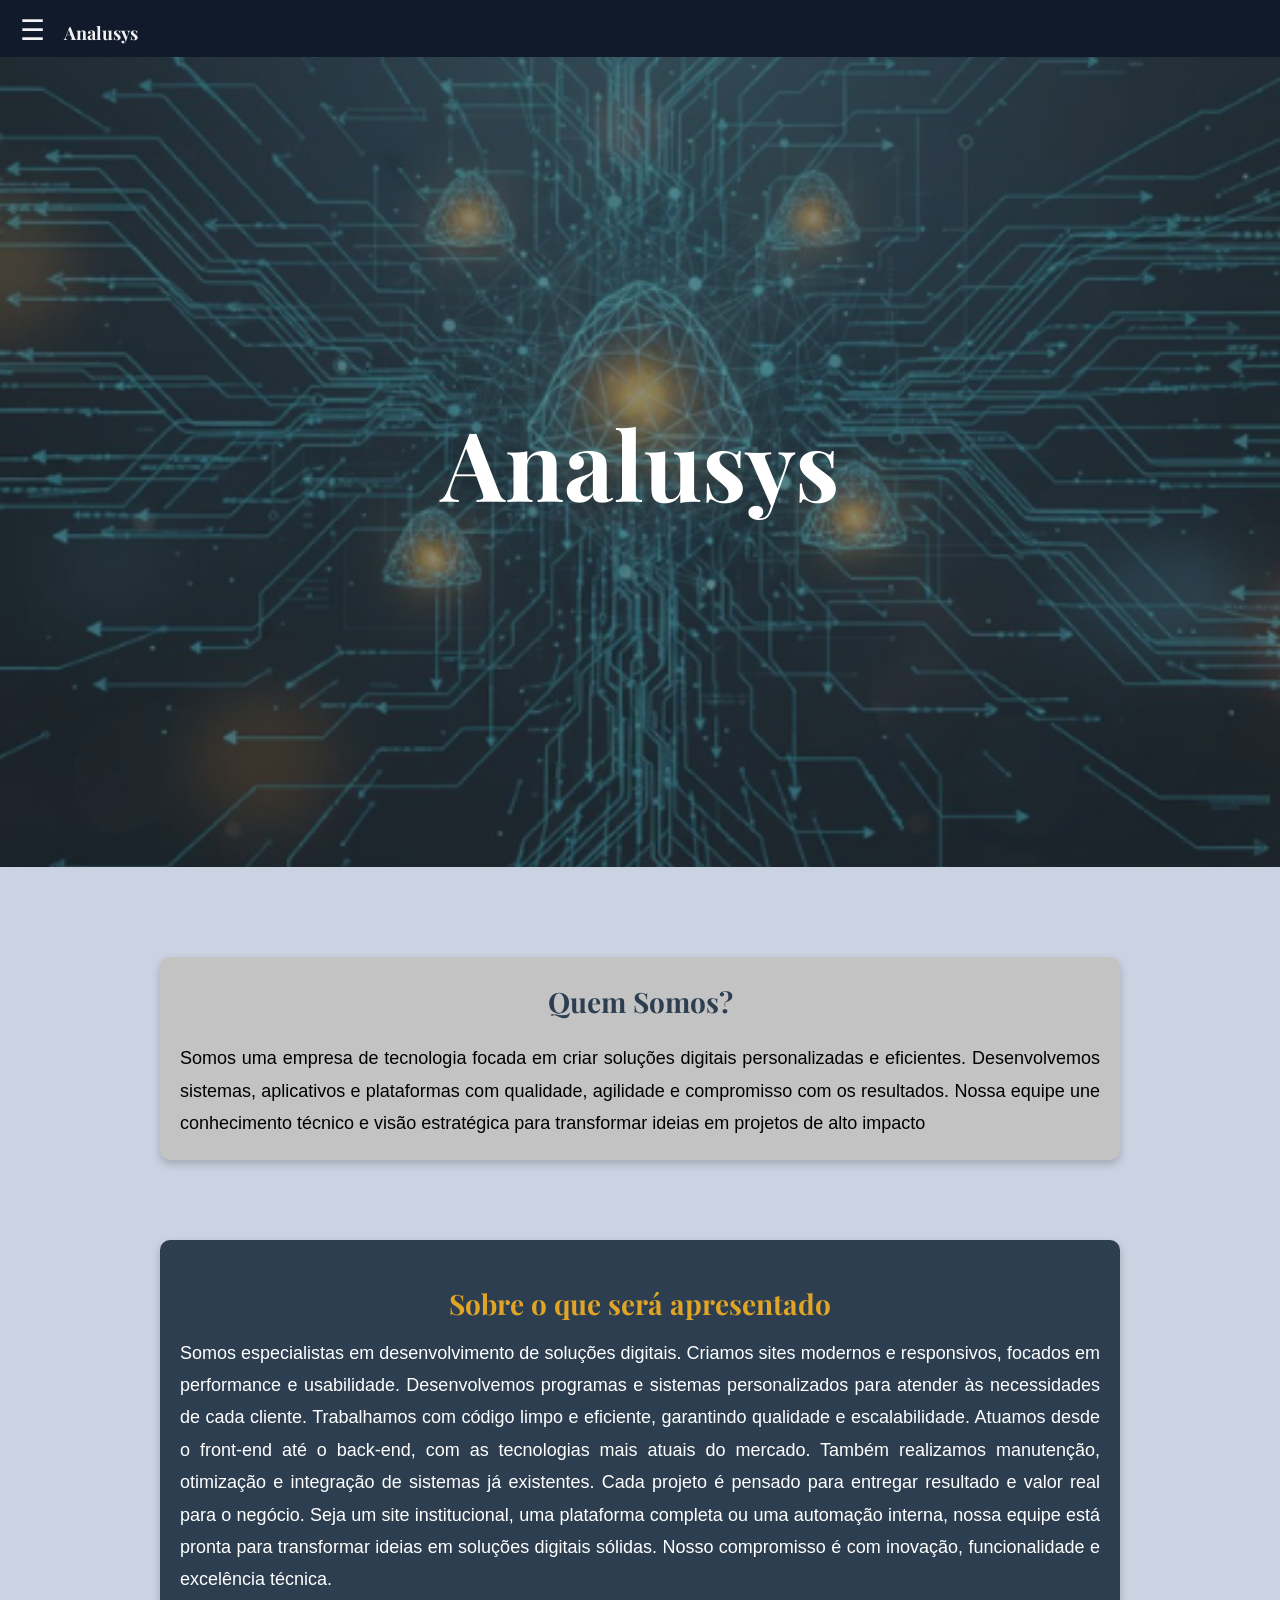
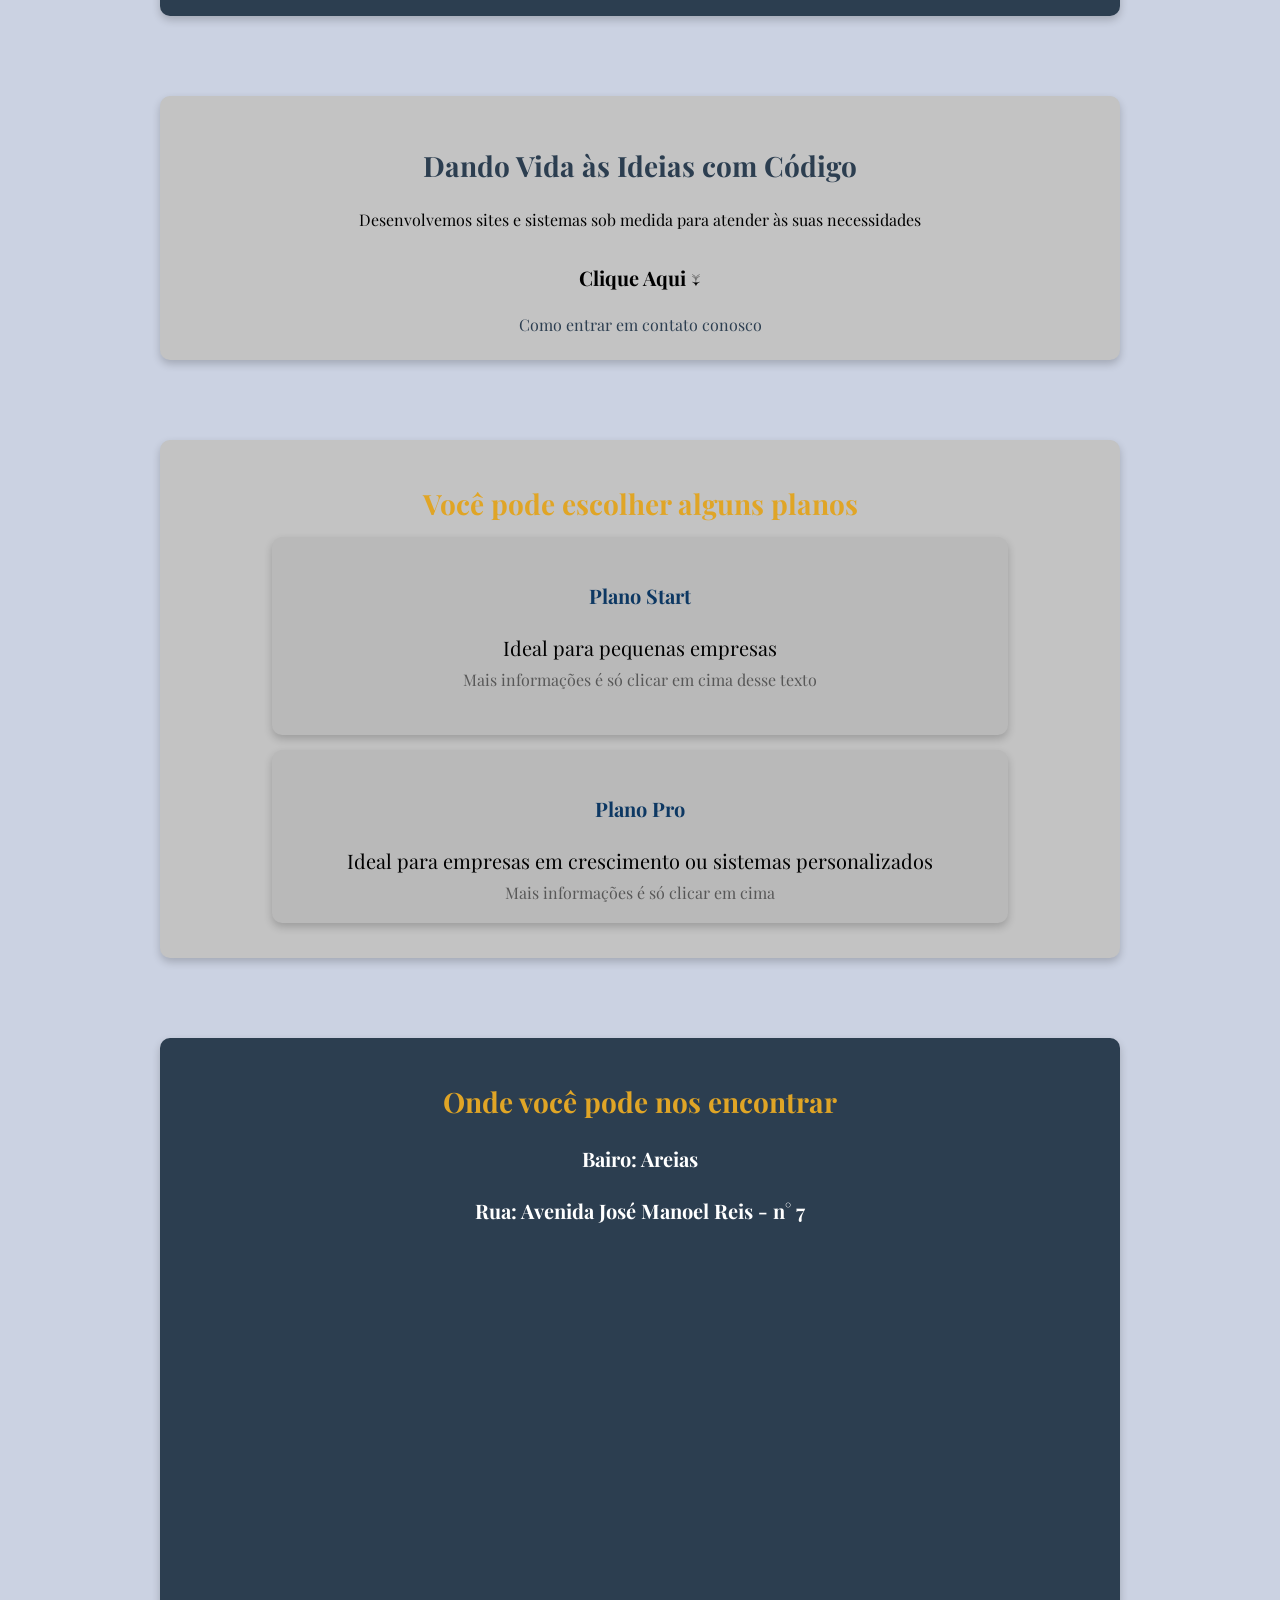
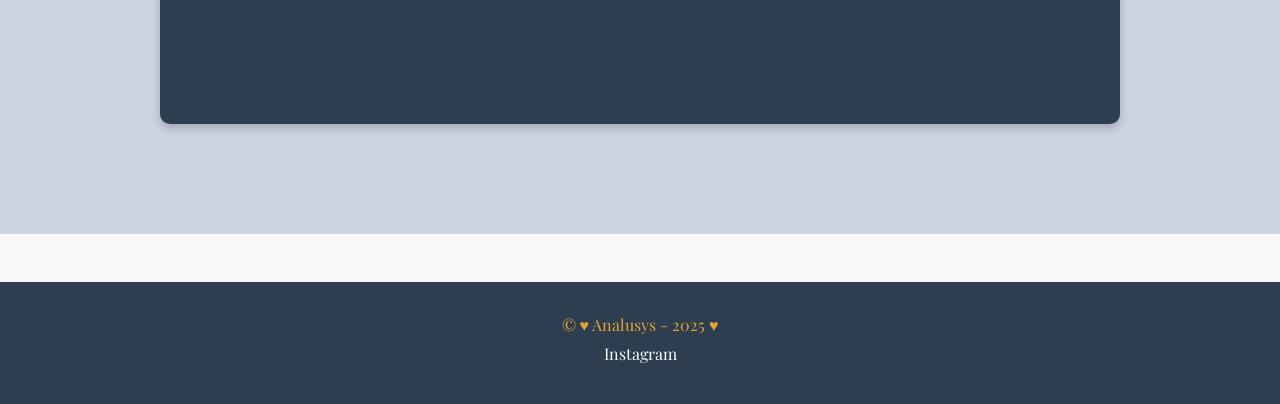
==== commit 1f07149d: "Merge branch 'main' of https://github.com/larssia/situacao-aprendizagem06" ====
--- a/index.html
+++ b/index.html
@@ -13,64 +13,76 @@
 <body>
    <!-- Cabeçalho -->
     <header>
-        <div class="logo">
-            <img src="./img/logo-nome03.png" alt="">
-        </div>
-
-        <nav>
-            <a href="./index.html">Home</a>
-            <a href="./sobre.html">Sobre</a>
-            <a href="./projetos.html">Projetos</a>
-        </nav>
+        <!-- botão de menu igual do site google -->
+        <span class="menu-btn" onclick="abrirMenu()">&#9776;</span>
+        <span class="logo">Analusys</span>
     </header>
 
-    <!-- HERO SECTION -->
+    <!-- Menu lateral -->
+    <nav id="menu-lateral" class="menu-lateral">
+        <a href="javascript:void(0)" class="fechar" onclick="fecharMenu()">&times;</a>
+        <a href="./index.html">Início</a>
+        <a href="./sobre.html">Sobre</a>
+        <a href="./projetos.html">Projetos</a>
+    </nav>
+
+    <!-- Banner com nome -->
     <section class="hero">
-        <div class="hero-bg"></div>
-
-        <h3>Bem-vindos à Analusys</h3>
-        <h1>Líder em design de sites</h1>
-
+        <!-- span: organiza um pedaço pequeno do texto, sem quebrar o layout -->
+        <h1><span class="analusys">Analusys</span></h1>
     </section>
-
     <main class="container">
         <!-- sobre mim -->
         <section>
             <div class="sobre-mim">
-                <h2>Quem Somos?</h2>
-                <p>
-                    Somos uma empresa de tecnologia focada em criar soluções digitais personalizadas e eficientes. Desenvolvemos sistemas, aplicativos e plataformas com qualidade, agilidade e compromisso com os resultados. Nossa equipe une conhecimento técnico e visão estratégica para transformar ideias em projetos de alto impacto
-                </p>
+                <div class="texto quemsoueu">
+                    <h2>Quem Somos?</h2>
+                    <p>
+                        Somos uma empresa de tecnologia focada em criar soluções digitais personalizadas e eficientes. Desenvolvemos sistemas, aplicativos e plataformas com qualidade, agilidade e compromisso com os resultados. Nossa equipe une conhecimento técnico e visão estratégica para transformar ideias em projetos de alto impacto
+                    </p>
+                </div>
             </div>
             </section>
 
             <section>
-                <div class="fala-cont">                     
+                <div class="fala-cont">
+                    <div class="fala">
                         <h3>Sobre o que será apresentado</h3>
-                        <p>
+                        <p class="texto">
                             Somos especialistas em desenvolvimento de soluções digitais. Criamos sites modernos e responsivos, focados em performance e usabilidade. Desenvolvemos programas e sistemas personalizados para atender às necessidades de cada cliente. Trabalhamos com código limpo e eficiente, garantindo qualidade e escalabilidade. Atuamos desde o front-end até o back-end, com as tecnologias mais atuais do mercado. Também realizamos manutenção, otimização e integração de sistemas já existentes. Cada projeto é pensado para entregar resultado e valor real para o negócio. Seja um site institucional, uma plataforma completa ou uma automação interna, nossa equipe está pronta para transformar ideias em soluções digitais sólidas. Nosso compromisso é com inovação, funcionalidade e excelência técnica.
                         </p>
+                    </div>
                 </div>
             </section>
 
             <section>
-                    <button class="entre-contato">
-                        <span><a href="./contato.html">Entre em contato</a></span>
-                    </button>
-   
+                <div class="entre-em-contato">
+                    <div class="contato">
+                        <h1>Dando Vida às Ideias com Código</h1>
+                        <p>Desenvolvemos sites e sistemas sob medida para atender às suas necessidades</p>
+                        <h2>Clique Aqui &darr;</h2>
+                        <!-- &darr é como se fosse um emoji -->
+                        <p>
+                            <a href="./contato.html">Como entrar em contato conosco</a>
+                        </p>
+                    </div>
+
+                </div>
             </section>
             <section>
                 <div class="planos-mensais">
-                    <h1>Você pode escolher alguns planos</h1>
                     <div class="planos">
+                        <h1>Você pode escolher alguns planos</h1>
                         <div class="plano-start">
-                            <a href="./plano-start.html">Plano Start</a>
+                            <h1>Plano Start</h1>
                             <p>Ideal para pequenas empresas</p>
+                            <a href="./plano-start.html">Mais informações é só clicar em cima desse texto</a>
                             <p></p>
                         </div>
                         <div class="plano-pro">
-                            <a href="./plano-pro.html">Plano Pro</a>
+                            <h1>Plano Pro</h1>
                             <p>Ideal para empresas em crescimento ou sistemas personalizados</p>
+                            <a href="./plano-pro.html">Mais informações é só clicar em cima</a>
                         </div>
 
                     </div>
--- a/index.css
+++ b/index.css
@@ -5,206 +5,225 @@
 }
 
 body {
-    margin: 0;
-    background: #0A0D0F;
-    font-family: 'Helvetica Neue', Arial, sans-serif;
-    color: #fff;
-}
-
-/* HEADER */
+    font-family: 'Playfair Display', serif;
+    background-color: #f8f8f8;
+}
+
 header {
-    display: flex;
-    justify-content: space-between;
-    align-items: center;
-    padding: 28px 60px;
-}
-
-.logo img{
-    height: 40px;
-    margin: auto;
-    font-size: 20px;
-    font-weight: 600;
-    letter-spacing: 1px;
-}
-
-nav a {
-    margin-left: 35px;
-    text-decoration: none;
-    color: #fff;
-    font-size: 15px;
-    opacity: 0.85;
-    transition: 0.3s;
-}
-
-nav a:hover {
-    opacity: 1;
-}
-
-/* HERO */
-.hero {
-    text-align: center;
-    margin-top: 150px;
-    padding: 20px;
-}
-
-.hero-bg {
-    position: absolute;
+    background: #111a2b;
+    color: #f2f2f2;
+    padding: 10px 20px;
+    box-shadow: 0 2px 5px rgba(0,0,0,0.1); /* sobra */
+}
+
+.menu-btn {
+    font-size: 28px;
+    cursor: pointer;
+    margin-right: 15px; /*transforma o mouse em uma maozinha*/
+}
+
+.logo {
+    font-weight: bold; /* negrito*/
+    font-size: 18px;
+}
+
+/* Menu lateral */
+.menu-lateral {
+    height: 100%;
+    width: 0;
+    position: fixed; /*fixa o elemento na tela, sem que ele se mexa quando o mouser rolar*/
     top: 0;
     left: 0;
-    width: 100%;
-    height: 100%;
-    background-image: url("./img/fundo_coxinha2.png"); 
-    background-size: cover;
-    background-position: center;
-    background-repeat: no-repeat;
-    filter: brightness(0.35); 
-    z-index: -1;
-}
-
-.hero h3 {
-    font-size: 22px;
-    opacity: 0.8;
-}
-
+    background-color: #2c3e50;
+    overflow-x: hidden;
+    transition: 0.4s;
+    padding-top: 60px;
+    z-index: 1000;
+}
+
+.menu-lateral a {
+    padding: 12px 25px;
+    text-decoration: none;
+    font-size: 20px;
+    color: white;
+    display: block;
+    transition: 0.3s;
+}
+
+.menu-lateral a:hover {
+    background: #575757;
+}
+
+/* Botão de fechar (X) */
+.menu-lateral .fechar {
+    position: absolute;
+    top: 15px;
+    right: 25px;
+    font-size: 36px;
+    text-decoration: none;
+    color: white;
+}
+
+/* Seção hero (banner) */
+.hero {
+    background: url("img/fundo_coxinha2.png") no-repeat center center/cover;
+    height: 90vh;
+    display: flex;
+    justify-content: center;
+    align-items: center;
+    text-align: center;
+}
+
+/* Nome estilizado */
 .hero h1 {
-    margin-top: 15px;
-    font-size: 58px;
-    font-weight: 600;
+    font-size: 80px;
+    color: #333;
+    font-family: 'Playfair Display', serif;
+}
+
+.analusys {
+    color: white; 
+    font-size: 96px;
 }
 
 .container {
-    width: 100%;
+    padding: 50px;
+    background: #cbd2e2;
+}
+
+.sobre-mim {
+    display: flex;
+    align-items: flex-start;
+    justify-content: center;
+    gap: 30px;
+    max-width: 1000px;
+    margin: 20px auto;
+    padding: 20px 20px 40px 20px;
+}
+
+.sobre-mim .texto {
+    flex: 1;
+    font-size: 18px;
+    line-height: 1.8;
+    text-align: justify;
+}
+
+.sobre-mim .texto h2 {
+    font-size: 28px;
+    margin-bottom: 15px;
+    text-align: center;
+    color: #2c3e50;
+    font-family: 'Playfair Display', serif;
+}
+
+.sobre-mim .texto p {
+    font-family: Arial, sans-serif;
+}
+
+.sobre-mim .quemsoueu{
+    background-color: #c3c3c3;
+    color: black;
+    border-radius: 10px;
+    width: 100%;
+    max-width: 2000px;
     margin: 0 auto;
-}
-
-/*---------- sobre ------------------*/
-
-.sobre-mim {
-    width: 700px;
+    padding: 20px;
+    box-shadow: 0 4px 8px rgba(0, 0, 0, 0.2);
+}
+
+.sobre-mim .texto p {
+    font-family: Arial, sans-serif;
+}
+
+.fala-cont {
+    display: flex;
+    align-items: flex-start;
+    justify-content: center;
+    max-width: 1000px; /*lardura máxima*/
+    margin: 20px auto;
+    padding: 20px 20px 40px 20px;
+}
+
+.fala-cont h3 {
+    font-size: 28px;
+    margin-top: 25px;
+    margin-bottom: 15px;
+    text-align: center;
+    color: #e0a526;
+    font-family: 'Playfair Display', serif;
+}
+
+.fala-cont .texto{
+    font-family: Arial, sans-serif;
+}
+
+.fala-cont .fala{
+    background-color: #2c3e50;
+    color: white;
+    border-radius: 10px;
+    width: 100%;
+    max-width: 2000px;
+    margin: 0 auto;
+    padding: 20px;
+    box-shadow: 0 4px 8px rgba(0, 0, 0, 0.2);
+}
+
+.fala-cont .texto {
+    flex: 1;
+    font-size: 18px;
+    line-height: 1.8;
+    text-align: justify;
+}
+
+.entre-em-contato{
+    display: flex;
+    align-items: flex-start;
+    justify-content: center;
     max-width: 1000px;
-    margin: 200px;
-    padding: 20px 20px 40px ;
-    display: flex;
-    flex-direction: column; 
-    gap: 20px;
-}
-
-.sobre-mim h2 {
-    font-size: 40px;
-    margin: 0;
-    color: #e0a526;
-    font-family: 'Playfair Display', serif;
-}
-
-.sobre-mim p {
-    color: white;
-    font-family: Arial, sans-serif;
-    font-size: 24px;
-    line-height: 1.6;
-}
-
-/*------------- conteudo -----------------*/
-.fala-cont{
-    width: 750px;
-    max-width: 1000px;
-    margin: 100px 100px 100px 600px; /* empurra para a direita */
+    margin: 20px auto;
     padding: 20px 20px 40px 20px;
-    display: flex;
-    flex-direction: column; 
-    gap: 20px;
-}
-
-.fala-cont h3{
-    font-size: 40px;
-    margin: 0;
-    color: #e0a526;
-    font-family: 'Playfair Display', serif;
-    text-align: right;
-}
-
-.fala-cont p {
-    color: white;
-    font-family: Arial, sans-serif;
-    font-size: 24px;
-    line-height: 1.6;
-    text-align: right;
-}
-/*------------ contato -----------*/
-
-.entre-contato {
-  position: relative;
-  padding: 28px 32px;
-  background: white;
-  border: 2px solid #e0a526;
-  border-radius: 10px;
-  cursor: pointer;
-  overflow: hidden;
-  text-decoration: none;
-  display: block;
-  margin: 0 auto; /* centro */
-  font-size: 16px;
-  color: black;
-  transition: color 0.3s ease, background 0.3s ease;
-}
-
-/* Remover barra azul */
-.entre-contato,
-.entre-contato:focus,
-.entre-contato:active {
-  outline: none;
-  box-shadow: none;
-}
-
-/* A faixa preta */
-.entre-contato::before {
-  content: "";
-  position: absolute;
-  top: 0;
-  left: -100%;
-  width: 100%;
-  height: 100%;
-  background: black;
-  transition: left 0.35s ease;
-  z-index: 0;
-}
-
-.entre-contato span {
-  position: relative;
-  z-index: 1;
-}
-
-/* Hover */
-.entre-contato:hover::before {
-  left: 0;
-}
-
-.entre-contato:hover span {
-  color: white;
-}
-
-.entre-contato:hover {
-  background: white;
-}
-
-
-.entre-contato a{
+}
+
+.entre-em-contato h1{
+    font-size: 28px;
+    margin-top: 25px;
+    margin-bottom: 15px;
+    text-align: center;
+    color: #2c3e50;
+    font-family: 'Playfair Display', serif;
+}
+
+.entre-em-contato h2{
+    font-size: 20px;
+    margin-top: 25px;
+    margin-bottom: 15px;
+    text-align: center;
+    color: black;
+    font-family: 'Playfair Display', serif;
+}
+
+.entre-em-contato .texto{
+    font-family: Arial, sans-serif;
+}
+
+.entre-em-contato .contato{
+    background-color: #c3c3c3;
+    color: black;
+    border-radius: 10px;
+    width: 100%;
+    max-width: 2000px;
+    margin: 0 auto;
+    padding: 20px;
+    text-align: center;
+    line-height: 1.8;
+    box-shadow: 0 4px 8px rgba(0, 0, 0, 0.2);
+}
+
+.entre-em-contato p a{
+    color: #2c3e50;
     text-decoration: none;
-    color: #e0a526;
-    font-weight: bolder;
-}
-
-/*------------ planos mensais ----------------*/
-
-.planos-mensais {
-    display: flex;
-    flex-direction: column;
-    justify-content: flex-start;
-    align-items: center;
-    gap: 30px;
-    flex-wrap: nowrap;
-    margin: 40px auto;
-    width: 90%;
-}
+}
+
 
 .planos-mensais {
     display: flex;
@@ -231,29 +250,23 @@
 }
 
 .planos-mensais .planos{
+    background-color: #c3c3c3;
     color: black;
     border-radius: 10px;
     width: 100%;
     max-width: 2000px;
     margin: 0 auto;
-    padding: 20px; 
-    display: flex;
-    justify-content: center;
-    gap: 30px;
-    flex-wrap: nowrap; /* impede quebrar linha */
-    margin-top: 20px;
-}
-
-/*--------------- plano start ---------------*/
+    padding: 20px;
+    box-shadow: 0 4px 8px rgba(0, 0, 0, 0.2);
+}
 
 .plano-start{
-    background-color: #0A0D0F;
-    color:black;
-    border-radius: 10px;
-    width: 50%;
+    background-color: #b9b9b9;
+    color: black;
+    border-radius: 10px;
+    width: 80%;
     margin: 15px auto; 
     padding: 20px;
-    border: 3px solid #e0a526;
     box-shadow: 0 4px 8px rgba(0, 0, 0, 0.2);
     transition: transform 0.3s ease, box-shadow 0.3s ease; /* transição suave */
 }
@@ -264,36 +277,36 @@
     box-shadow: 0 8px 15px rgba(0, 0, 0, 0.3);
 }
 
+.plano-start h1{
+    font-size: 20px;
+    margin-top: 25px;
+    margin-bottom: 8px;
+    text-align: center;
+    color: #0d3863;
+    font-family: 'Playfair Display', serif;
+}
+
+.plano-start p{
+    font-size: 20px;
+    margin-top: 25px;
+    margin-bottom: 8px;
+    text-align: center;
+    color: black;
+    font-family: 'Playfair Display', serif;
+}
+
 .plano-start a{
-    font-size: 20px;
-    margin-top: 25px;
-    margin-bottom: 8px;
-    text-align: center;
-    color: #e0a526;
-    font-family: 'Playfair Display', serif;
-    text-decoration: none; 
-}
-
-.plano-start p{
-    font-size: 20px;
-    margin-top: 25px;
-    margin-bottom: 8px;
-    text-align: center;
-    color: white;
-    font-family: 'Playfair Display', serif;
-}
-
-
-/* ------------ plano pro ----------------*/
+   color: #575757;
+   text-decoration: none; 
+}
 
 .plano-pro{
-    background-color: #0A0D0F;
-    color: black;
-    border-radius: 10px;
-    width: 50%;
+    background-color: #b9b9b9;
+    color: black;
+    border-radius: 10px;
+    width: 80%;
     margin: 15px auto; 
     padding: 20px;
-    border: 3px solid #e0a526;
     box-shadow: 0 4px 8px rgba(0, 0, 0, 0.2);
     transition: transform 0.3s ease, box-shadow 0.3s ease;
 }
@@ -303,26 +316,28 @@
     box-shadow: 0 8px 15px rgba(0, 0, 0, 0.3);
 }
 
+.plano-pro h1{
+    font-size: 20px;
+    margin-top: 25px;
+    margin-bottom: 8px;
+    text-align: center;
+    color: #0d3863;
+    font-family: 'Playfair Display', serif;
+}
+
+.plano-pro p{
+    font-size: 20px;
+    margin-top: 25px;
+    margin-bottom: 8px;
+    text-align: center;
+    color: black;
+    font-family: 'Playfair Display', serif;
+}
+
 .plano-pro a{
-    font-size: 20px;
-    margin-top: 25px;
-    margin-bottom: 8px;
-    text-align: center;
-    color: #e0a526;
-    font-family: 'Playfair Display', serif;
-    text-decoration: none; 
-}
-
-.plano-pro p{
-    font-size: 20px;
-    margin-top: 25px;
-    margin-bottom: 8px;
-    text-align: center;
-    color: white;
-    font-family: 'Playfair Display', serif;
-}
-
-/*------------ localização --------------*/
+   color: #575757;
+   text-decoration: none; 
+}
 
 .aonde-estamos {
     display: flex;
@@ -330,8 +345,6 @@
     justify-content: center;
     max-width: 1000px;
     margin: 20px auto;
-    border-radius: 18px;
-    border: 3px solid #e0a526;
     padding: 20px 20px 40px 20px;
 }
 
@@ -349,7 +362,7 @@
 }
 
 .aonde-estamos .localizacao{
-    background-color: #0A0D0F;
+    background-color: #2c3e50;
     color: white;
     border-radius: 10px;
     width: 100%;
@@ -391,7 +404,7 @@
     border-radius:10px;
 }
 footer {
-    background-color: #0A0D0F;
+    background-color: #2c3e50;
     color: #e0a526;
     text-align: center;
     padding: 2rem 0;
@@ -407,179 +420,24 @@
     text-decoration: none;
 }
 
-/*---------------- Responsividade -----------------*/
-
-@media (max-width: 1400px) {
-
-    .fala-cont {
-        margin: 100px auto;
+/* Responsividade */
+@media (max-width: 768px) {
+    .sobre-mim .sobre-content {
+        flex-direction: column;
         text-align: center;
     }
 
-    .fala-cont h3,
-    .fala-cont p {
+    .sobre-mim .foto img {
+        width: 90%;
+    }
+}
+@media (max-width: 768px) {
+    .sobre-mim .sobre-content {
+        flex-direction: column;
         text-align: center;
     }
-}
-
-/* ---- Tablets (até 1024px) ---- */
-@media (max-width: 1024px) {
-
-    header {
-        padding: 20px 30px;
-        flex-direction: column;
-        gap: 15px;
+
+    .sobre-mim .foto img {
+        width: 90%;
     }
-
-    nav a {
-        margin-left: 20px;
-    }
-
-    .hero h1 {
-        font-size: 42px;
-    }
-
-    .sobre-mim,
-    .fala-cont {
-        width: 90%;
-        margin: 60px auto;
-        text-align: center;
-    }
-
-    .fala-cont h3,
-    .fala-cont p {
-        text-align: center;
-    }
-
-    .planos-mensais .planos {
-        flex-wrap: wrap;
-        gap: 20px;
-    }
-
-    .plano-start,
-    .plano-pro {
-        width: 80%;
-    }
-
-    .aonde-estamos {
-        flex-direction: column;
-        padding: 20px;
-    }
-
-    .aonde-estamos iframe {
-        width: 100%;
-        height: 350px;
-    }
-}
-
-/* ---- Celulares até 768px ---- */
-@media (max-width: 768px) {
-
-    header {
-        padding: 18px 20px;
-        flex-direction: column;
-        gap: 12px;
-    }
-
-    nav a {
-        font-size: 14px;
-        margin-left: 15px;
-    }
-
-    .hero {
-        margin-top: 100px;
-        padding: 10px;
-    }
-
-    .hero h1 {
-        font-size: 32px;
-    }
-
-    .hero h3 {
-        font-size: 16px;
-    }
-
-    .sobre-mim,
-    .fala-cont {
-        width: 90%;
-        margin: 40px auto;
-        text-align: center;
-    }
-
-    .sobre-mim h2,
-    .fala-cont h3 {
-        font-size: 30px;
-    }
-
-    .sobre-mim p,
-    .fala-cont p {
-        font-size: 18px;
-    }
-
-    .planos-mensais h1 {
-        font-size: 22px;
-    }
-
-    .plano-start,
-    .plano-pro {
-        width: 100%;
-    }
-
-    /* Contatos (cards h1) */
-    .por-que-meio {
-        flex-direction: column;
-        gap: 15px;
-    }
-
-    .por-que-meio h1 {
-        width: 100%;
-        min-width: unset;
-        font-size: 16px;
-        padding: 12px;
-    }
-
-    .aonde-estamos {
-        flex-direction: column;
-        padding: 15px;
-    }
-
-    .aonde-estamos iframe {
-        height: 280px;
-    }
-
-}
-
-/* ---- Celulares pequenos até 480px ---- */
-@media (max-width: 480px) {
-
-    header {
-        padding: 15px;
-    }
-
-    nav a {
-        margin-left: 10px;
-        font-size: 13px;
-    }
-
-    .hero h1 {
-        font-size: 26px;
-    }
-
-    .hero h3 {
-        font-size: 14px;
-    }
-
-    .sobre-mim p,
-    .fala-cont p {
-        font-size: 16px;
-    }
-
-    .plano-start p,
-    .plano-pro p {
-        font-size: 16px;
-    }
-
-    footer {
-        font-size: 14px;
-    }
-}
+}
